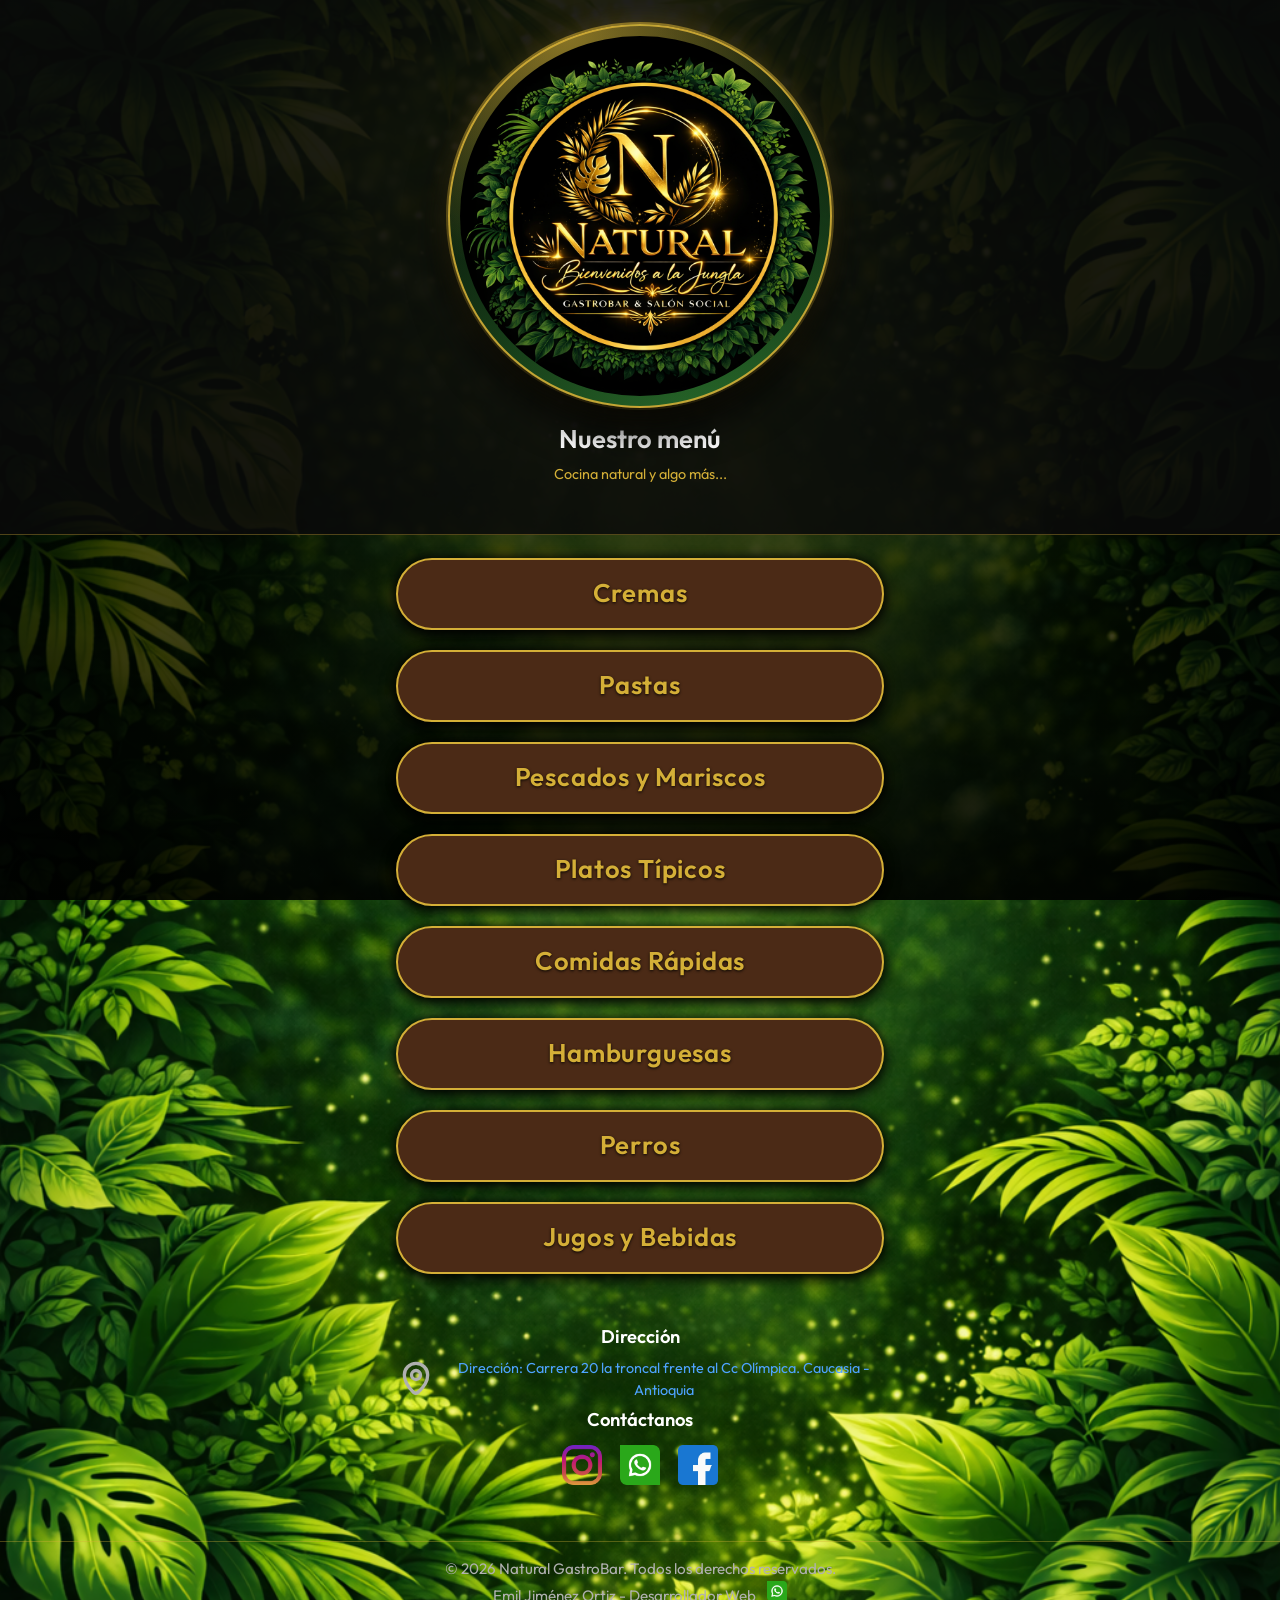
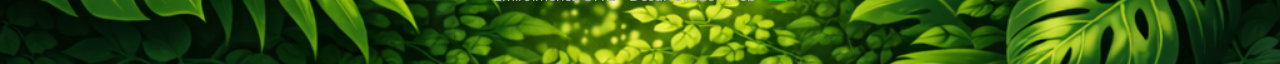
==== index.html @ 2392b092 "Primer Commit" ====
<!DOCTYPE html>
<html lang="es">
<head>
  <meta charset="UTF-8">
  <meta name="viewport" content="width=device-width, initial-scale=1.0">
  <title>Natural Menu — Menú Digital</title>
  <link rel="manifest" href="manifest.json">
  <meta name="theme-color" content="#0a0a0a">
  <meta name="apple-mobile-web-app-capable" content="yes">
  <meta name="apple-mobile-web-app-title" content="Natural GastroBar">
  <meta name="apple-mobile-web-app-status-bar-style" content="black-translucent">
  <link rel="apple-touch-icon" href="image/logo/LogoNaturalGastroBar.png">
  <link rel="stylesheet" href="styles.css">
  <link rel="preconnect" href="https://fonts.googleapis.com">
  <link rel="preconnect" href="https://fonts.gstatic.com" crossorigin>
  <link href="https://fonts.googleapis.com/css2?family=Outfit:wght@300;400;500;600;700&display=swap" rel="stylesheet">
</head>
<body>
  <!-- Botón Instalar App (Android) -->
  <button id="installBtn" class="install-btn" type="button" style="display: none;" aria-label="Instalar aplicación">
    <span class="install-btn-icon" aria-hidden="true">
      <svg viewBox="0 0 24 24" fill="none" stroke="currentColor" stroke-width="2" width="18" height="18"><path d="M21 15v4a2 2 0 0 1-2 2H5a2 2 0 0 1-2-2v-4"/><polyline points="7 10 12 15 17 10"/><line x1="12" y1="15" x2="12" y2="3"/></svg>
    </span>
    Instalar App
  </button>

  <!-- Instrucciones manuales Android (cuando no hay diálogo nativo) -->
  <div id="android-install-hint" class="android-install-hint" style="display: none;" role="dialog" aria-label="Cómo instalar la app">
    <div class="android-install-hint-inner">
      <p><strong>Para instalar Natural GastroBar:</strong></p>
      <p>Abre el <strong>menú de Chrome</strong> (⋮ los tres puntos arriba a la derecha) y elige <strong>«Instalar aplicación»</strong> o <strong>«Añadir a la pantalla de inicio»</strong>.</p>
      <button type="button" class="android-install-hint-close" id="android-install-hint-close" aria-label="Cerrar">Cerrar</button>
    </div>
  </div>

  <!-- Banner instalación iPhone -->
  <div id="ios-install-banner" class="ios-install-banner" style="display: none;" role="dialog" aria-label="Instrucciones para instalar en iPhone">
    <div class="ios-install-content">
      <span class="ios-install-icon" aria-hidden="true">
        <svg viewBox="0 0 24 24" fill="none" stroke="currentColor" stroke-width="2" width="28" height="28"><rect x="5" y="2" width="14" height="20" rx="2" ry="2"/><line x1="12" y1="18" x2="12.01" y2="18"/></svg>
      </span>
      <span>Para instalar <strong>Natural GastroBar</strong> en iPhone:</span>
    </div>
    <div class="ios-install-steps">
      <div class="ios-install-step">
        <span class="ios-install-step-num">1</span>
        <span>Toca <strong>Compartir</strong> <svg class="step-share-icon" viewBox="0 0 24 24" fill="none" stroke="currentColor" stroke-width="2" width="16" height="16"><circle cx="18" cy="5" r="3"/><circle cx="6" cy="12" r="3"/><circle cx="18" cy="19" r="3"/><line x1="8.59" y1="13.51" x2="15.42" y2="17.49"/><line x1="15.41" y1="6.51" x2="8.59" y2="10.49"/></svg></span>
      </div>
      <div class="ios-install-step">
        <span class="ios-install-step-num">2</span>
        <span>Selecciona <strong>«Agregar a inicio»</strong></span>
      </div>
      <div class="ios-install-step">
        <span class="ios-install-step-num">3</span>
        <span>Toca <strong>«Agregar»</strong>. Y así de fácil te llevas nuestro menú.</span>
      </div>
    </div>
    <button type="button" class="ios-install-close" id="ios-install-close" aria-label="Cerrar">×</button>
  </div>

  <header class="main-header">
    <div class="logo-container">
      <h1 class="logo">
        <div class="logo-frame">
          <img src="image/logo/LogoNaturalGastroBar.png" alt="Natural GastroBar" class="logo-img">
        </div>
      </h1>
    </div>
    <h2 class="menu-title">Nuestro menú</h2>
    <p class="menu-tagline">Cocina natural y algo más...</p>
  </header>

  <main class="page-main">
    <!-- Menu Categories: cada categoría abre en página aparte -->
    <section class="menu-categories">
      <a href="categoria.html?cat=cremas" class="category-card">
        <span class="category-label">Cremas</span>
      </a>
      <a href="categoria.html?cat=pastas" class="category-card">
        <span class="category-label">Pastas</span>
      </a>
      <a href="categoria.html?cat=pescados" class="category-card">
        <span class="category-label">Pescados y Mariscos</span>
      </a>
      <a href="categoria.html?cat=tipicos" class="category-card">
        <span class="category-label">Platos Típicos</span>
      </a>
      <a href="categoria.html?cat=rapidas" class="category-card">
        <span class="category-label">Comidas Rápidas</span>
      </a>
      <a href="categoria.html?cat=hamburguesas" class="category-card">
        <span class="category-label">Hamburguesas</span>
      </a>
      <a href="categoria.html?cat=perros" class="category-card">
        <span class="category-label">Perros</span>
      </a>
      <a href="categoria.html?cat=jugos" class="category-card">
        <span class="category-label">Jugos y Bebidas</span>
      </a>
    </section>

    <section class="contact-section">
      <h3 class="contact-title">Dirección</h3>
      <a href="https://maps.app.goo.gl/ojxhmL6VPi9TVXUM7" target="_blank" rel="noopener noreferrer" class="contact-link contact-address" aria-label="Ver ubicación en Google Maps">
        <span class="contact-icon" aria-hidden="true">
          <svg viewBox="0 0 24 24" fill="none" stroke="currentColor" stroke-width="2">
            <path d="M12 2C8.13 2 5 5.13 5 9c0 4.28 3.4 8.31 5.44 10.37a1.99 1.99 0 0 0 2.82 0C15.6 17.31 19 13.28 19 9c0-3.87-3.13-7-7-7z" />
            <circle cx="12" cy="9" r="2.7" />
          </svg>
        </span>
        <span class="contact-address-text">
          Dirección: Carrera 20 la troncal frente al Cc Olímpica. Caucasia - Antioquia
        </span>
      </a>
      <h3 class="contact-title">Contáctanos</h3>
      <div class="contact-links">
        
        <a href="https://www.instagram.com/natural_caucasia/" target="_blank" rel="noopener noreferrer" class="contact-link" aria-label="Instagram">
          <span class="contact-icon">
            <img src="image/Redes/instagram.png" alt="Instagram">
          </span>
        </a>
        <a href="https://wa.me/573136904027" target="_blank" rel="noopener noreferrer" class="contact-link" aria-label="WhatsApp">
          <span class="contact-icon">
            <img src="image/Redes/whatsaap.png" alt="WhatsApp">
          </span>
        </a>
        <span class="contact-link contact-link--disabled" aria-label="Facebook (próximamente)">
        <span class="contact-icon">
          <img src="image/Redes/facebook.png" alt="Facebook (sin enlace por ahora)">
        </span>
        </span>
      </div>
    </section>
  </main>

  <footer class="main-footer">
    <p>© 2026 Natural GastroBar. Todos los derechos reservados.</p>
    <p>
      Emil Jiménez Ortiz - Desarrollador Web
      <a href="https://wa.me/573192364724" target="_blank" rel="noopener noreferrer" class="footer-whatsapp" aria-label="Contactar por WhatsApp">
        <img src="image/Redes/whatsaap.png" alt="WhatsApp">
      </a>
    </p>
  </footer>

  <script src="menu.js"></script>
  <script>
    (function () {
      // Registrar Service Worker
      if ('serviceWorker' in navigator) {
        window.addEventListener('load', function () {
          navigator.serviceWorker.register('sw.js').catch(function () {});
        });
      }

      var installBtn = document.getElementById('installBtn');
      var iosBanner = document.getElementById('ios-install-banner');
      var iosClose = document.getElementById('ios-install-close');

      // Detectar si es iOS (Safari en iPhone/iPad)
      function esIOS() {
        return /iPad|iPhone|iPod/.test(navigator.userAgent) || (navigator.platform === 'MacIntel' && navigator.maxTouchPoints > 1);
      }

      // Mostrar u ocultar banner iOS (solo en móvil, no instalado como PWA)
      function revisarBannerIOS() {
        if (!esIOS()) return;
        if (window.navigator.standalone === true) return;
        if (sessionStorage.getItem('iosInstallBannerCerrado')) return;
        iosBanner.style.display = 'block';
      }

      if (iosClose) {
        iosClose.addEventListener('click', function () {
          iosBanner.style.display = 'none';
          try { sessionStorage.setItem('iosInstallBannerCerrado', '1'); } catch (e) {}
        });
      }

      // Android: botón "Instalar App" (si hay beforeinstallprompt o siempre en Android como fallback)
      var deferredPrompt;
      function esAndroid() {
        return /Android/i.test(navigator.userAgent);
      }

      window.addEventListener('beforeinstallprompt', function (e) {
        e.preventDefault();
        deferredPrompt = e;
        if (installBtn) installBtn.style.display = 'flex';
      });

      window.addEventListener('appinstalled', function () {
        deferredPrompt = null;
        if (installBtn) installBtn.style.display = 'none';
        if (androidHint) androidHint.style.display = 'none';
      });

      // En Android mostrar el botón siempre después de un momento (por si Chrome no dispara beforeinstallprompt)
      if (esAndroid() && installBtn) {
        setTimeout(function () {
          installBtn.style.display = 'flex';
        }, 2000);
      }

      var androidHint = document.getElementById('android-install-hint');
      var androidHintClose = document.getElementById('android-install-hint-close');
      if (androidHintClose) {
        androidHintClose.addEventListener('click', function () {
          if (androidHint) androidHint.style.display = 'none';
        });
      }
      if (androidHint) {
        androidHint.addEventListener('click', function (e) {
          if (e.target === androidHint) androidHint.style.display = 'none';
        });
      }

      if (installBtn) {
        installBtn.addEventListener('click', function () {
          if (deferredPrompt) {
            deferredPrompt.prompt();
            deferredPrompt.userChoice.then(function (result) {
              if (result.outcome === 'accepted') installBtn.style.display = 'none';
              deferredPrompt = null;
            });
          } else if (esAndroid() && androidHint) {
            androidHint.style.display = 'flex';
          }
        });
      }

      // En móvil iOS mostrar banner después de un momento
      if (esIOS() && iosBanner) {
        setTimeout(revisarBannerIOS, 1500);
      }
    })();
  </script>
</body>
</html>
---- styles.css ----
/* ---- Variables (colores Natural GastroBar: dorado + verde sobre negro) ---- */
:root {
  --bg: #0d0d0d;
  --bg-header: #0a0a0a;
  --bg-card: #1a1a1a;
  --btn-primary: #2e7d32;
  --btn-primary-hover: #1b5e20;
  --text: #ffffff;
  --text-muted: #b0b0b0;
  --accent: #d4af37;
  --accent-soft: rgba(212, 175, 55, 0.2);
  --border: #333;
  --border-gold: rgba(212, 175, 55, 0.35);
  --radius: 16px;
  --font: 'Outfit', system-ui, sans-serif;
}

*, *::before, *::after { box-sizing: border-box; }
html { scroll-behavior: smooth; }
body {
  margin: 0;
  font-family: var(--font);
  font-weight: 400;
  font-size: 1rem;
  line-height: 1.5;
  color: var(--text);
  background-color: var(--bg);
  background-image:
    linear-gradient(to bottom, rgba(0, 0, 0, 0.35), rgba(0, 0, 0, 0.9)),
    url("image/fondo/fondoNatural.png");
  background-position: center top;
  background-repeat: no-repeat;
  background-size: cover;
  background-attachment: fixed;
  min-height: 100vh;
  padding-bottom: 2.5rem;
  -webkit-font-smoothing: antialiased;
}

/* ---- Header principal (home) ---- */
.main-header {
  background: rgba(10, 10, 10, 0.85);
  text-align: center;
  padding: 1.5rem 1rem 2rem;
  border-bottom: 1px solid var(--border-gold);
}
.main-header--small {
  padding: 1rem;
}

.page-main {
  padding-bottom: 1.5rem;
}
.logo-container {
  margin-bottom: 0.5rem;
  display: flex;
  justify-content: center;
  align-items: center;
  width: 100%;
}
.logo {
  margin: 0;
  line-height: 0;
  display: flex;
  justify-content: center;
  width: 100%;
}
.logo-frame {
  display: inline-block;
  padding: 10px;
  border-radius: 50%;
  overflow: hidden;
  background:
    radial-gradient(circle at 30% 0, rgba(212, 175, 55, 0.65), transparent 55%),
    radial-gradient(circle at 70% 120%, rgba(46, 125, 50, 0.9), #020202);
  box-shadow:
    0 20px 40px rgba(0, 0, 0, 0.95),
    0 0 0 2px rgba(212, 175, 55, 0.65),
    0 0 25px rgba(212, 175, 55, 0.3);
  border: 2px solid rgba(212, 175, 55, 0.9);
  transform: translateZ(0);
}
.logo a,
.logo-frame {
  text-decoration: none;
  color: inherit;
}
.logo-img {
  display: block;
  width: 100%;
  max-width: 360px;
  height: auto;
  border-radius: 50%;
}
.main-header .logo-frame {
  max-width: min(430px, 92vw);
}
.main-header--small .logo-frame {
  max-width: min(260px, 65vw);
}
@media (min-width: 768px) {
  .main-header .logo-frame {
    max-width: 460px;
  }
  .main-header--small .logo-frame {
    max-width: 280px;
  }
}
.logo-sub {
  margin: 0;
  font-size: 0.85rem;
  color: var(--text-muted);
  font-weight: 400;
}
.menu-title {
  font-size: 1.6rem;
  font-weight: 600;
  margin: 0.75rem 0 0.35rem;
  color: var(--text);
}
.menu-tagline {
  margin: 0 0 1rem;
  font-size: 0.9rem;
  color: var(--accent);
  font-weight: 400;
}
.hours-box {
  background: var(--bg-card);
  border-radius: var(--radius);
  padding: 0.75rem 1rem;
  display: inline-block;
  border: 1px solid var(--border-gold);
}
.hours-title {
  font-size: 0.9rem;
  font-weight: 600;
  margin: 0 0 0.25rem;
  color: var(--text);
}
.hours {
  margin: 0;
  font-size: 0.85rem;
  color: var(--text-muted);
}

.back-link {
  display: inline-block;
  margin-bottom: 0.75rem;
  color: var(--accent);
  text-decoration: none;
  font-size: 0.95rem;
  font-weight: 500;
}
.back-link:hover {
  text-decoration: underline;
}

/* ---- Grid de categorías (botones grandes con iconos) ---- */
.menu-categories {
  display: grid;
  grid-template-columns: 1fr;
  gap: 1rem;
  padding: 1.5rem 1rem;
  max-width: 380px;
  margin: 0 auto;
}
.category-card {
  display: flex;
  flex-direction: column;
  align-items: center;
  justify-content: center;
  gap: 0.5rem;
  padding: 0.95rem 1.25rem;
  background: #4b2a16;
  border-radius: 999px;
  color: var(--accent);
  text-decoration: none;
  font-weight: 600;
  font-size: 1.6rem;
  text-align: center;
  transition: background 0.2s, transform 0.1s, box-shadow 0.2s, border-color 0.2s;
  min-height: 72px;
  border: 2px solid var(--accent);
  box-shadow:
    0 6px 16px rgba(0, 0, 0, 0.9),
    0 0 10px rgba(0, 0, 0, 0.8);
  transform: translateY(-1px);
}
.category-card:hover {
  background: #5c341c;
  transform: translateY(-3px) scale(1.02);
  border-color: var(--accent);
  box-shadow:
    0 10px 24px rgba(0, 0, 0, 0.95),
    0 0 14px rgba(212, 175, 55, 0.45);
}
.category-card:active {
  transform: scale(0.98);
}
.category-icon {
  width: 42px;
  height: 42px;
  flex-shrink: 0;
}
.category-icon svg {
  width: 100%;
  height: 100%;
}
.category-label {
  line-height: 1.2;
  color: var(--accent);
  text-shadow: 0 1px 3px rgba(0, 0, 0, 0.9);
  letter-spacing: 0.03em;
}

/* ---- Sección contacto ---- */
.contact-section {
  padding: 1.5rem 1rem;
  background: transparent;
  margin: 0 1rem var(--radius);
  border-radius: 0;
  max-width: 480px;
  margin-left: auto;
  margin-right: auto;
  margin-bottom: 0.5rem;
  text-align: center;
}
.contact-section--compact {
  margin: 1rem;
}
.contact-title {
  font-size: 1.15rem;
  font-weight: 600;
  margin: 0 0 0.5rem;
  color: var(--text);
}
.contact-title + .contact-title {
  margin-top: 1rem;
}
.contact-link {
  display: inline-flex;
  align-items: center;
  gap: 0.5rem;
  color: var(--text-muted);
  text-decoration: none;
  font-size: 0.9rem;
  transition: color 0.2s;
}
.contact-link:hover {
  color: var(--accent);
}
.contact-address {
  margin-bottom: 0.25rem;
}
.contact-address-text {
  margin: 0;
  font-size: 0.9rem;
  color: #4ea3ff;
}
.contact-icon {
  width: 40px;
  height: 40px;
  flex-shrink: 0;
  overflow: hidden;
  font-size: 0;
}
.contact-icon svg {
  width: 100%;
  height: 100%;
}
.contact-icon img {
  display: block;
  width: 100%;
  height: 100%;
  object-fit: contain;
}
.contact-links {
  display: flex;
  justify-content: center;
  gap: 1.1rem;
  margin-top: 0.75rem;
}

/* ---- Footer ---- */
.main-footer {
  text-align: center;
  padding: 1rem;
  font-size: 0.95rem;
  color: var(--text-muted);
  border-top: 1px solid var(--border-gold);
}
.main-footer p {
  margin: 0;
}

.footer-whatsapp {
  display: inline-flex;
  align-items: center;
  margin-left: 0.5rem;
}
.footer-whatsapp img {
  width: 20px;
  height: 20px;
  display: block;
}

/* ---- FAB Contáctame (verde en armonía con el logo) ---- */
.cart-fab {
  position: fixed;
  bottom: 1.5rem;
  right: 1rem;
  display: flex;
  align-items: center;
  gap: 0.5rem;
  padding: 0.75rem 1.25rem;
  background: var(--btn-primary);
  color: #fff;
  text-decoration: none;
  font-weight: 600;
  font-size: 0.9rem;
  border-radius: 999px;
  box-shadow: 0 4px 14px rgba(46, 125, 50, 0.45);
  z-index: 100;
  transition: transform 0.2s, box-shadow 0.2s, background 0.2s;
  border: 1px solid rgba(212, 175, 55, 0.4);
}
.cart-fab:hover {
  transform: scale(1.05);
  background: var(--btn-primary-hover);
  box-shadow: 0 6px 18px rgba(46, 125, 50, 0.5);
}
.cart-fab-icon {
  width: 22px;
  height: 22px;
}
.cart-fab-icon svg {
  width: 100%;
  height: 100%;
}

.cart-bar {
  position: fixed;
  right: 1rem;
  bottom: 1.5rem;
  padding: 0;
  display: flex;
  justify-content: flex-end;
  pointer-events: none;
  z-index: 120;
}
.cart-bar-button {
  pointer-events: auto;
  display: inline-flex;
  align-items: center;
  justify-content: center;
  width: 52px;
  height: 52px;
  padding: 0;
  border-radius: 50%;
  border: 1px solid var(--accent);
  background: radial-gradient(circle at 30% 20%, #2fe36f, #1ebe5d);
  color: #fff;
  font-family: var(--font);
  font-size: 0.85rem;
  font-weight: 600;
  cursor: pointer;
  box-shadow: 0 4px 14px rgba(0, 0, 0, 0.85);
}
.cart-bar-icon {
  font-size: 1.6rem;
}

/* ---- Página de categoría (listado de platos) ---- */
.page-categoria .main-header {
  border-bottom: none;
}
.category-page-main {
  max-width: 560px;
  margin: 0 auto;
  padding: 1.5rem 1rem 2rem;
}
.category-page-title {
  font-size: 1.5rem;
  font-weight: 600;
  margin: 0 0 1.25rem;
  color: var(--accent);
  padding-bottom: 0.5rem;
  border-bottom: 1px solid var(--border-gold);
}
.loading-msg {
  color: var(--text-muted);
  font-size: 0.95rem;
}
.loading-msg a {
  color: var(--accent);
}
.category-extra {
  margin-top: 1rem;
  font-size: 0.9rem;
  color: var(--text-muted);
}
.plate-list {
  list-style: none;
  margin: 0;
  padding: 0;
}
.plate {
  list-style: none;
  display: flex;
  flex-direction: column;
  gap: 0.55rem;
  padding: 0.9rem 0.9rem 0.8rem;
  margin-bottom: 1rem;
  border-radius: 16px;
  background: rgba(10, 10, 10, 0.6);
  border: 1px solid var(--border-gold);
  box-shadow: 0 6px 18px rgba(0, 0, 0, 0.75);
  font-size: 0.95rem;
}
.plate:last-child {
  margin-bottom: 0;
}
.plate-header {
  display: flex;
  align-items: baseline;
  justify-content: space-between;
  gap: 0.75rem;
}
.plate-name {
  font-weight: 600;
  font-size: 1.35rem;
  color: var(--text);
}
.plate-price {
  font-weight: 700;
  font-size: 1.2rem;
  color: var(--accent);
  white-space: nowrap;
}
.plate-desc {
  grid-column: 1 / -1;
  font-size: 0.8rem;
  color: var(--text-muted);
  margin-top: -0.1rem;
}
.plate-media {
  grid-column: 1 / -1;
  margin-top: 0.4rem;
}
.plate-media img {
  width: 100%;
  max-height: 180px;
  object-fit: cover;
  border-radius: 12px;
  border: 1px solid var(--border-gold);
}
.plate-add {
  align-self: flex-end;
  margin-top: 0.15rem;
  display: inline-flex;
  align-items: center;
  gap: 0.4rem;
  padding: 0.35rem 0.9rem;
  border-radius: 999px;
  border: 1px solid rgba(255, 255, 255, 0.15);
  background: linear-gradient(135deg, #25d366, #1ebe5d);
  color: #fff;
  font-family: var(--font);
  font-size: 0.85rem;
  font-weight: 600;
  cursor: pointer;
  transition: background 0.15s, transform 0.1s, box-shadow 0.15s;
  box-shadow: 0 3px 10px rgba(0, 0, 0, 0.6);
}
.plate-add:hover {
  background: linear-gradient(135deg, #2fe36f, #1ebe5d);
  transform: translateY(-1px);
  box-shadow: 0 4px 13px rgba(0, 0, 0, 0.7);
}
.plate-add-icon {
  width: 18px;
  height: 18px;
  display: flex;
  align-items: center;
  justify-content: center;
}
.plate-add-icon svg {
  width: 100%;
  height: 100%;
}
.plate-add-label {
  display: inline-block;
}

.cart-panel {
  position: fixed;
  inset: 0;
  display: flex;
  align-items: center;
  justify-content: center;
  background: rgba(0, 0, 0, 0.65);
  z-index: 130;
}
.cart-panel-inner {
  width: 100%;
  max-width: 420px;
  margin: 0 1.25rem;
  padding: 0.75rem 0.9rem 0.85rem;
  border-radius: 14px;
  background: rgba(15, 15, 15, 0.95);
  border: 1px solid var(--border-gold);
  box-shadow: 0 10px 30px rgba(0, 0, 0, 0.9);
}
.cart-panel-header {
  display: flex;
  align-items: center;
  justify-content: space-between;
  margin-bottom: 0.4rem;
}
.cart-panel-title {
  margin: 0;
  font-size: 0.95rem;
  font-weight: 600;
  color: var(--accent);
}
.cart-panel-close {
  border: none;
  background: transparent;
  color: var(--text-muted);
  font-size: 1.1rem;
  cursor: pointer;
}
.cart-items {
  list-style: none;
  margin: 0;
  padding: 0;
  max-height: 220px;
  overflow-y: auto;
}
.cart-item {
  display: flex;
  flex-direction: column;
  gap: 0.25rem;
  padding: 0.3rem 0;
  border-bottom: 1px solid rgba(255, 255, 255, 0.06);
}
.cart-item:last-child {
  border-bottom: none;
}
.cart-item-name {
  font-size: 0.9rem;
}
.cart-item-controls {
  display: flex;
  align-items: center;
  gap: 0.4rem;
  font-size: 0.85rem;
}
.cart-item-btn {
  border: 1px solid rgba(255, 255, 255, 0.2);
  background: rgba(40, 40, 40, 0.9);
  color: #fff;
  width: 24px;
  height: 24px;
  display: flex;
  align-items: center;
  justify-content: center;
  border-radius: 6px;
  cursor: pointer;
  font-size: 0.8rem;
  padding: 0;
}
.cart-item-qty {
  min-width: 18px;
  text-align: center;
}
.cart-item-subtotal {
  margin-left: auto;
  font-weight: 600;
  color: var(--accent);
}
.cart-item-empty {
  font-size: 0.85rem;
  color: var(--text-muted);
}
.cart-panel-footer {
  display: flex;
  align-items: center;
  gap: 0.5rem;
  margin-top: 0.6rem;
}
.cart-panel-total-label {
  font-size: 0.85rem;
}
.cart-panel-total-value {
  font-size: 0.95rem;
  font-weight: 600;
  color: var(--accent);
}
.cart-panel-send {
  margin-left: auto;
  padding: 0.35rem 0.9rem;
  border-radius: 999px;
  border: none;
  background: #25d366;
  color: #fff;
  font-family: var(--font);
  font-size: 0.85rem;
  font-weight: 600;
  cursor: pointer;
}
.cart-panel-send:hover {
  background: #1ebe5d;
}

/* ---- PWA: botón Instalar (Android) y banner iOS ---- */
.install-btn {
  display: none;
  position: fixed;
  top: 10px;
  right: 10px;
  z-index: 1000;
  padding: 10px 20px;
  border-radius: 25px;
  font-weight: 600;
  font-family: var(--font);
  font-size: 0.95rem;
  box-shadow: 0 4px 15px rgba(0, 0, 0, 0.3);
  color: #000;
  background: var(--accent);
  border: none;
  cursor: pointer;
  align-items: center;
  gap: 8px;
}
.install-btn:hover {
  background: #c4a028;
  color: #000;
}
.install-btn-icon {
  display: inline-flex;
  line-height: 0;
}

/* Instrucciones manuales Android (overlay) */
.android-install-hint {
  display: none;
  position: fixed;
  inset: 0;
  z-index: 1001;
  background: rgba(0, 0, 0, 0.75);
  align-items: center;
  justify-content: center;
  padding: 1rem;
  box-sizing: border-box;
}
.android-install-hint-inner {
  background: var(--bg-card);
  border: 1px solid var(--border-gold);
  border-radius: var(--radius);
  padding: 1.25rem;
  max-width: 320px;
  box-shadow: 0 8px 32px rgba(0, 0, 0, 0.5);
}
.android-install-hint-inner p {
  margin: 0 0 0.75rem;
  font-size: 0.95rem;
  color: var(--text);
  line-height: 1.45;
}
.android-install-hint-inner p:last-of-type {
  margin-bottom: 1rem;
}
.android-install-hint-inner strong {
  color: var(--accent);
}
.android-install-hint-close {
  display: block;
  width: 100%;
  padding: 0.5rem 1rem;
  border-radius: 999px;
  border: 1px solid var(--border-gold);
  background: transparent;
  color: var(--accent);
  font-family: var(--font);
  font-weight: 600;
  font-size: 0.9rem;
  cursor: pointer;
}
.android-install-hint-close:hover {
  background: var(--accent-soft);
}

.ios-install-banner {
  position: fixed;
  bottom: 0;
  left: 0;
  right: 0;
  z-index: 1000;
  background: rgba(10, 10, 10, 0.97);
  border-top: 2px solid var(--border-gold);
  padding: 1rem 1rem 1.25rem;
  box-shadow: 0 -4px 20px rgba(0, 0, 0, 0.4);
}
.ios-install-content {
  display: flex;
  align-items: center;
  gap: 0.75rem;
  margin-bottom: 0.75rem;
  font-size: 0.95rem;
  color: var(--text);
}
.ios-install-content strong {
  color: var(--accent);
}
.ios-install-icon {
  flex-shrink: 0;
  color: var(--accent);
}
.ios-install-steps {
  display: flex;
  flex-direction: column;
  gap: 0.5rem;
}
.ios-install-step {
  display: flex;
  align-items: flex-start;
  gap: 0.6rem;
  font-size: 0.9rem;
  color: var(--text-muted);
}
.ios-install-step strong {
  color: var(--text);
}
.ios-install-step-num {
  flex-shrink: 0;
  width: 1.4rem;
  height: 1.4rem;
  border-radius: 50%;
  background: var(--accent);
  color: #000;
  font-weight: 700;
  font-size: 0.8rem;
  display: inline-flex;
  align-items: center;
  justify-content: center;
}
.step-share-icon {
  vertical-align: middle;
  margin-left: 2px;
}
.ios-install-close {
  position: absolute;
  top: 0.5rem;
  right: 0.75rem;
  background: none;
  border: none;
  color: var(--text-muted);
  font-size: 1.5rem;
  line-height: 1;
  cursor: pointer;
  padding: 0.25rem;
}
.ios-install-banner {
  position: fixed;
  bottom: 0;
  left: 0;
  right: 0;
  z-index: 1000;
  background: rgba(10, 10, 10, 0.97);
  border-top: 2px solid var(--border-gold);
  padding: 1rem 1rem 1.25rem 1rem;
  padding-right: 2.5rem;
  box-shadow: 0 -4px 20px rgba(0, 0, 0, 0.4);
}
.ios-install-close {
  position: absolute;
  top: 0.5rem;
  right: 0.75rem;
  background: none;
  border: none;
  color: var(--text-muted);
  font-size: 1.5rem;
  line-height: 1;
  cursor: pointer;
  padding: 0.25rem;
}
.ios-install-close:hover {
  color: var(--text);
}

/* ---- Responsive ---- */
@media (max-width: 380px) {
  .menu-categories { gap: 0.75rem; padding: 1rem; }
  .category-card { padding: 1rem 0.5rem; font-size: 0.85rem; min-height: 88px; }
  .category-icon { width: 36px; height: 36px; }
}
@media (min-width: 768px) {
  .menu-categories { max-width: 520px; gap: 1.25rem; }
  .contact-section { max-width: 520px; }
  .category-page-main { padding: 2rem 1.5rem; }
}
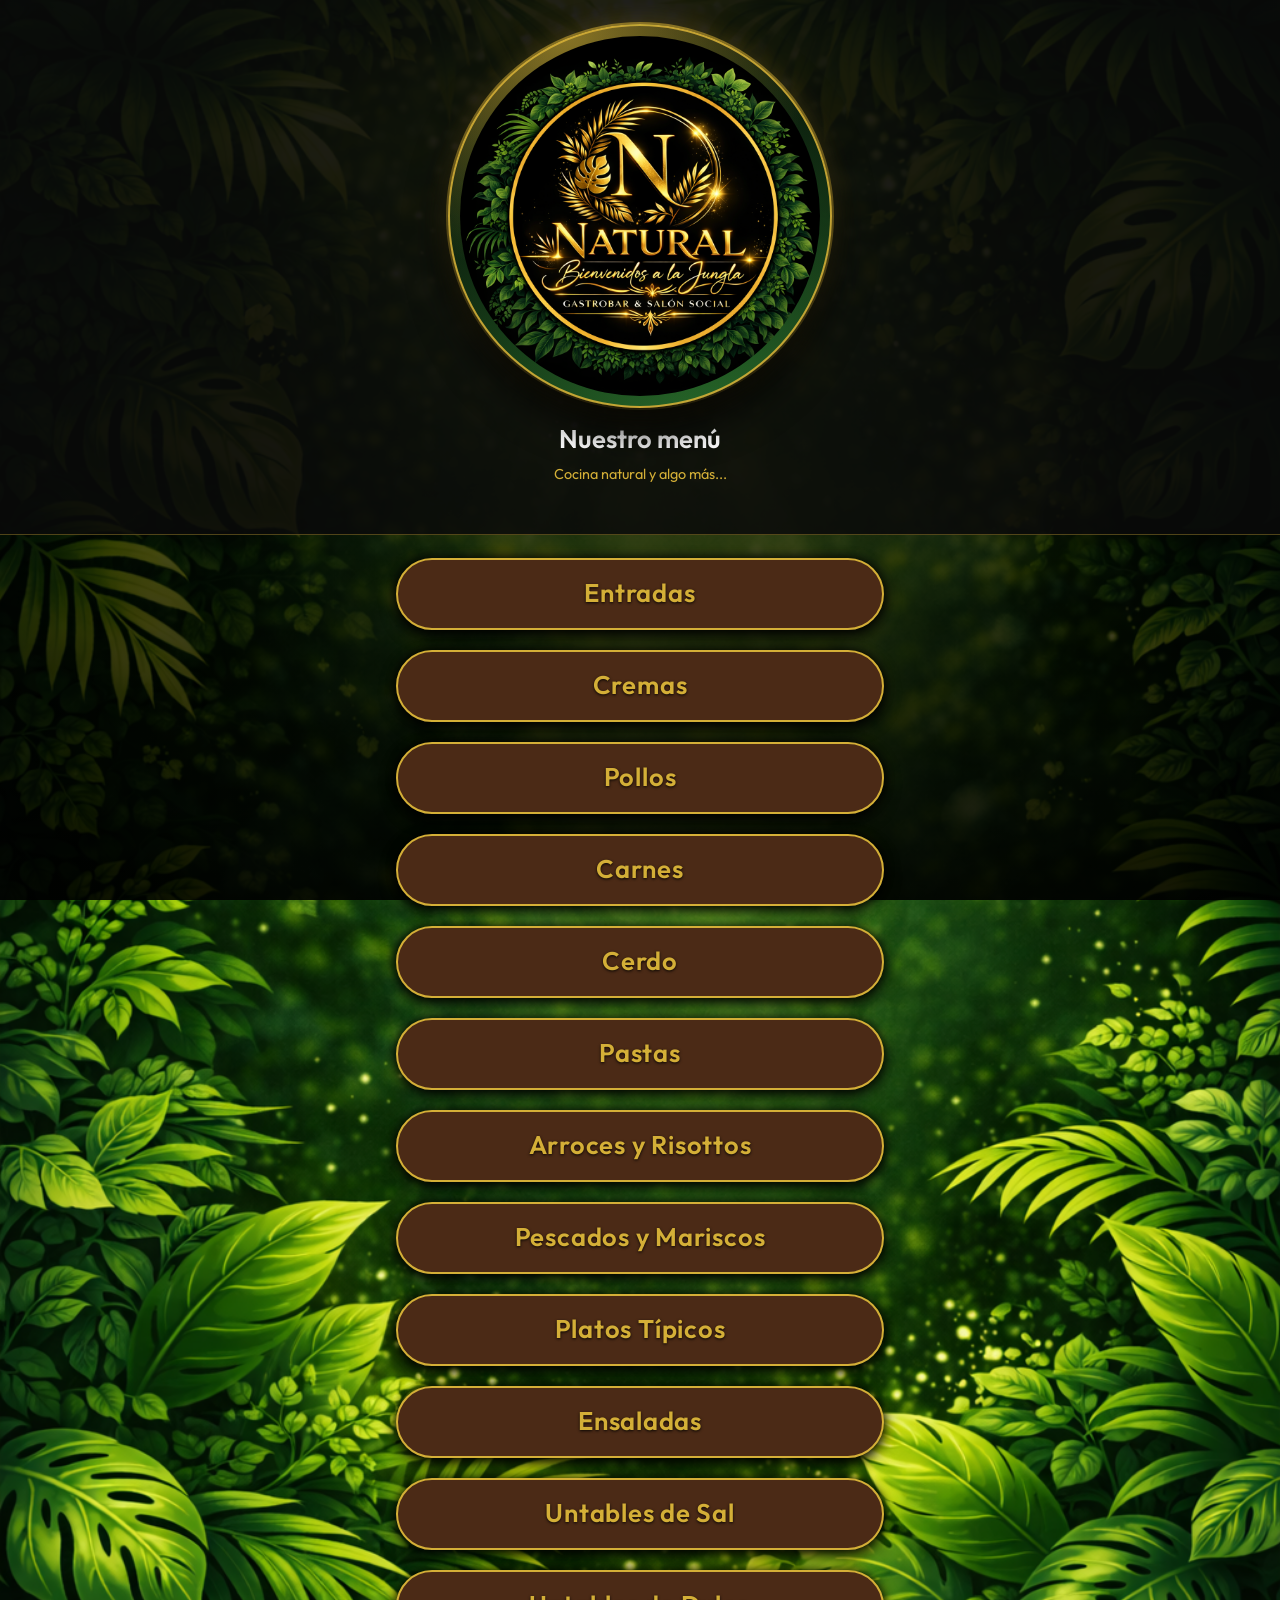
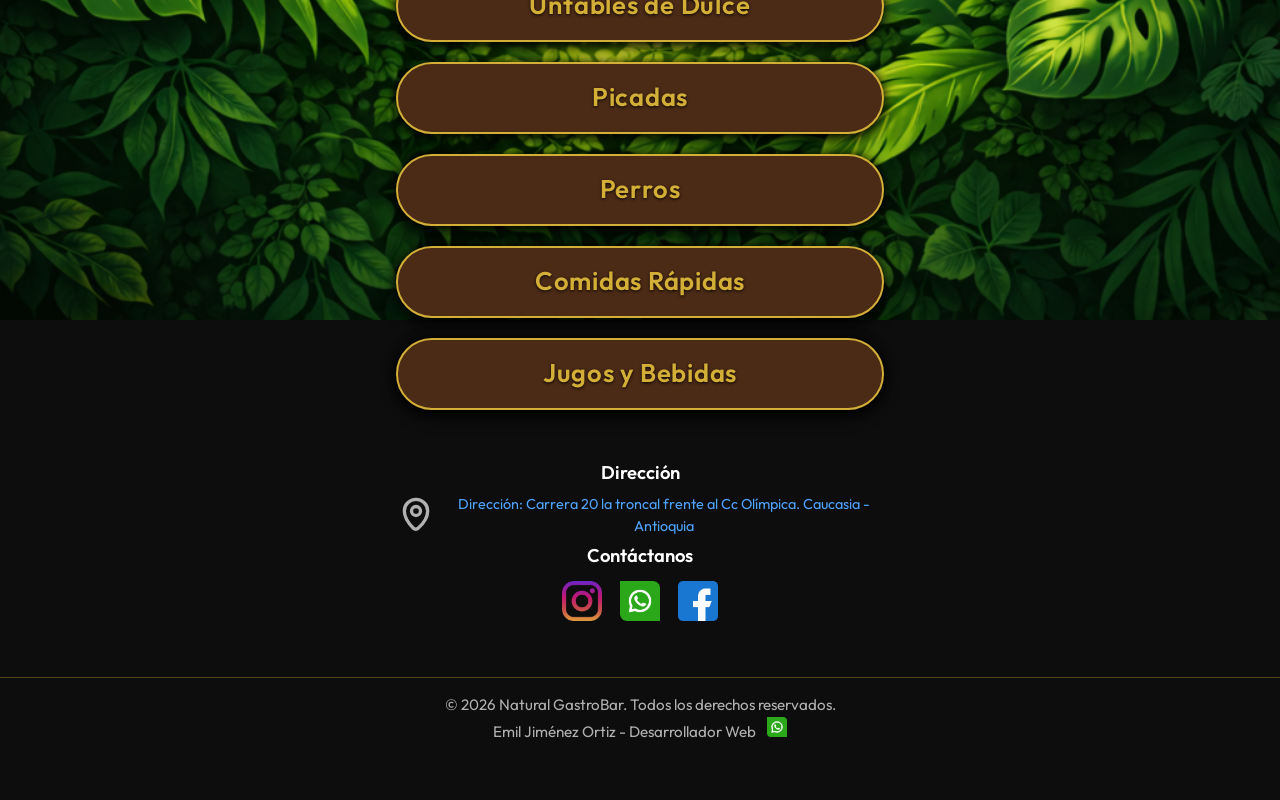
==== commit 91d97f6d: "Commit 040326" ====
--- a/index.html
+++ b/index.html
@@ -73,26 +73,50 @@
   <main class="page-main">
     <!-- Menu Categories: cada categoría abre en página aparte -->
     <section class="menu-categories">
+      <a href="categoria.html?cat=entradas" class="category-card">
+        <span class="category-label">Entradas</span>
+      </a>
       <a href="categoria.html?cat=cremas" class="category-card">
         <span class="category-label">Cremas</span>
       </a>
+      <a href="categoria.html?cat=pollos" class="category-card">
+        <span class="category-label">Pollos</span>
+      </a>
+      <a href="categoria.html?cat=carnes" class="category-card">
+        <span class="category-label">Carnes</span>
+      </a>
+      <a href="categoria.html?cat=cerdo" class="category-card">
+        <span class="category-label">Cerdo</span>
+      </a>
       <a href="categoria.html?cat=pastas" class="category-card">
         <span class="category-label">Pastas</span>
       </a>
+      <a href="categoria.html?cat=arroces" class="category-card">
+        <span class="category-label">Arroces y Risottos</span>
+      </a>
       <a href="categoria.html?cat=pescados" class="category-card">
         <span class="category-label">Pescados y Mariscos</span>
       </a>
       <a href="categoria.html?cat=tipicos" class="category-card">
         <span class="category-label">Platos Típicos</span>
       </a>
+      <a href="categoria.html?cat=ensaladas" class="category-card">
+        <span class="category-label">Ensaladas</span>
+      </a>
+      <a href="categoria.html?cat=untablesSal" class="category-card">
+        <span class="category-label">Untables de Sal</span>
+      </a>
+      <a href="categoria.html?cat=untablesDulce" class="category-card">
+        <span class="category-label">Untables de Dulce</span>
+      </a>
+      <a href="categoria.html?cat=picadas" class="category-card">
+        <span class="category-label">Picadas</span>
+      </a>
+      <a href="categoria.html?cat=perros" class="category-card">
+        <span class="category-label">Perros</span>
+      </a>
       <a href="categoria.html?cat=rapidas" class="category-card">
         <span class="category-label">Comidas Rápidas</span>
-      </a>
-      <a href="categoria.html?cat=hamburguesas" class="category-card">
-        <span class="category-label">Hamburguesas</span>
-      </a>
-      <a href="categoria.html?cat=perros" class="category-card">
-        <span class="category-label">Perros</span>
       </a>
       <a href="categoria.html?cat=jugos" class="category-card">
         <span class="category-label">Jugos y Bebidas</span>
@@ -158,6 +182,14 @@
       var iosBanner = document.getElementById('ios-install-banner');
       var iosClose = document.getElementById('ios-install-close');
 
+      // Detectar si la app ya está instalada / en modo standalone (Android o iOS)
+      function esStandalone() {
+        var mql = window.matchMedia && window.matchMedia('(display-mode: standalone)');
+        var byDisplayMode = mql && mql.matches;
+        var byNavigator = window.navigator && window.navigator.standalone === true;
+        return !!(byDisplayMode || byNavigator);
+      }
+
       // Detectar si es iOS (Safari en iPhone/iPad)
       function esIOS() {
         return /iPad|iPhone|iPod/.test(navigator.userAgent) || (navigator.platform === 'MacIntel' && navigator.maxTouchPoints > 1);
@@ -166,7 +198,7 @@
       // Mostrar u ocultar banner iOS (solo en móvil, no instalado como PWA)
       function revisarBannerIOS() {
         if (!esIOS()) return;
-        if (window.navigator.standalone === true) return;
+        if (esStandalone()) return;
         if (sessionStorage.getItem('iosInstallBannerCerrado')) return;
         iosBanner.style.display = 'block';
       }
@@ -187,7 +219,7 @@
       window.addEventListener('beforeinstallprompt', function (e) {
         e.preventDefault();
         deferredPrompt = e;
-        if (installBtn) installBtn.style.display = 'flex';
+        if (installBtn && !esStandalone()) installBtn.style.display = 'flex';
       });
 
       window.addEventListener('appinstalled', function () {
@@ -197,7 +229,7 @@
       });
 
       // En Android mostrar el botón siempre después de un momento (por si Chrome no dispara beforeinstallprompt)
-      if (esAndroid() && installBtn) {
+      if (esAndroid() && installBtn && !esStandalone()) {
         setTimeout(function () {
           installBtn.style.display = 'flex';
         }, 2000);
@@ -224,7 +256,7 @@
               if (result.outcome === 'accepted') installBtn.style.display = 'none';
               deferredPrompt = null;
             });
-          } else if (esAndroid() && androidHint) {
+          } else if (esAndroid() && androidHint && !esStandalone()) {
             androidHint.style.display = 'flex';
           }
         });
--- a/styles.css
+++ b/styles.css
@@ -399,6 +399,56 @@
   font-size: 0.9rem;
   color: var(--text-muted);
 }
+.jugos-pricing-card {
+  margin-top: 1.25rem;
+  padding: 1rem 0.9rem 0.9rem;
+  border-radius: 16px;
+  background: radial-gradient(circle at 0 0, rgba(212, 175, 55, 0.2), transparent 55%), rgba(10, 10, 10, 0.9);
+  border: 1px solid var(--border-gold);
+  box-shadow: 0 8px 24px rgba(0, 0, 0, 0.85);
+}
+.jugos-pricing-title {
+  margin: 0 0 0.75rem;
+  font-size: 1.05rem;
+  font-weight: 600;
+  color: var(--accent);
+}
+.jugos-pricing-options {
+  display: flex;
+  gap: 0.75rem;
+  margin-bottom: 0.6rem;
+}
+.jugos-price-pill {
+  flex: 1;
+  border-radius: 999px;
+  padding: 0.5rem 0.9rem;
+  display: flex;
+  flex-direction: column;
+  align-items: center;
+  justify-content: center;
+  background: linear-gradient(135deg, rgba(255, 255, 255, 0.06), rgba(255, 255, 255, 0.02));
+  border: 1px solid rgba(212, 175, 55, 0.6);
+  box-shadow: 0 4px 12px rgba(0, 0, 0, 0.85);
+}
+.jugos-price-pill--milk {
+  background: linear-gradient(135deg, rgba(79, 195, 247, 0.23), rgba(25, 118, 210, 0.15));
+}
+.jugos-price-label {
+  font-size: 0.8rem;
+  text-transform: uppercase;
+  letter-spacing: 0.06em;
+  color: var(--text-muted);
+}
+.jugos-price-value {
+  font-size: 1.1rem;
+  font-weight: 700;
+  color: var(--accent);
+}
+.jugos-pricing-note {
+  margin: 0;
+  font-size: 0.8rem;
+  color: var(--text-muted);
+}
 .plate-list {
   list-style: none;
   margin: 0;
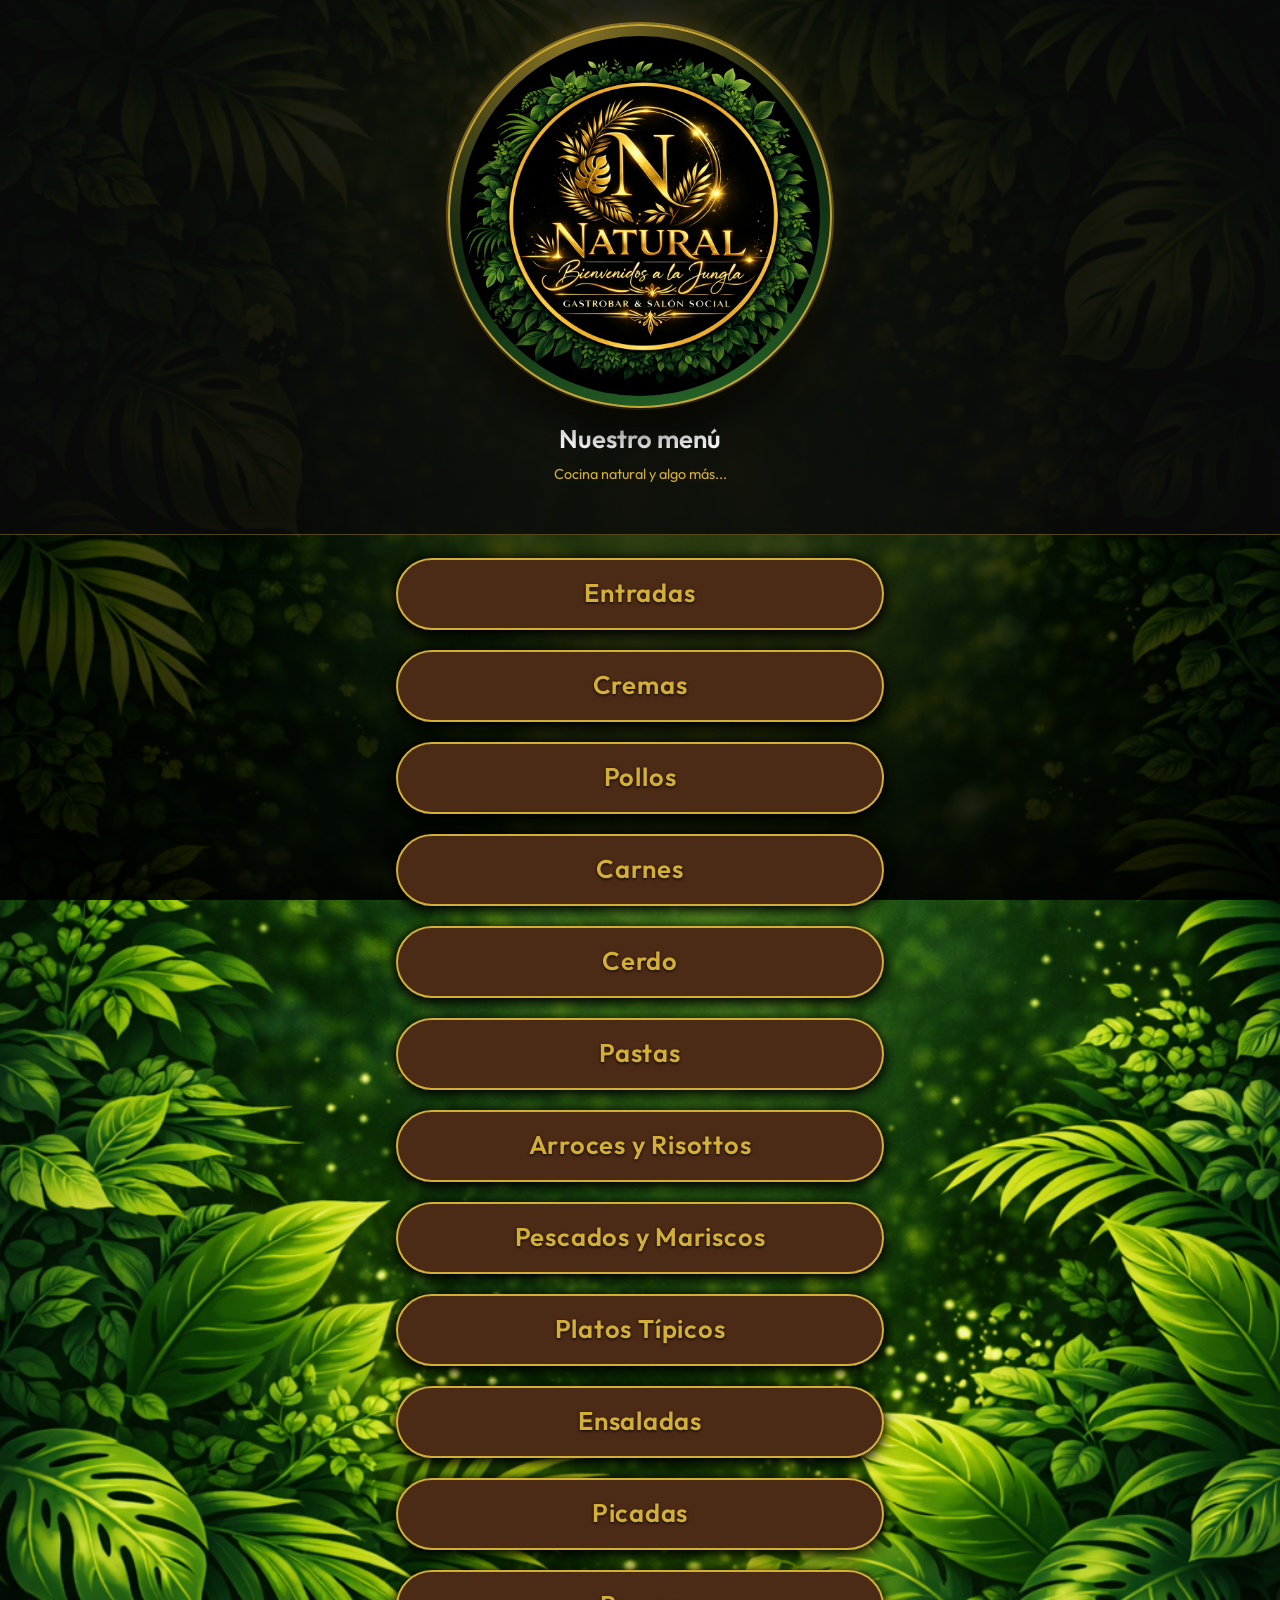
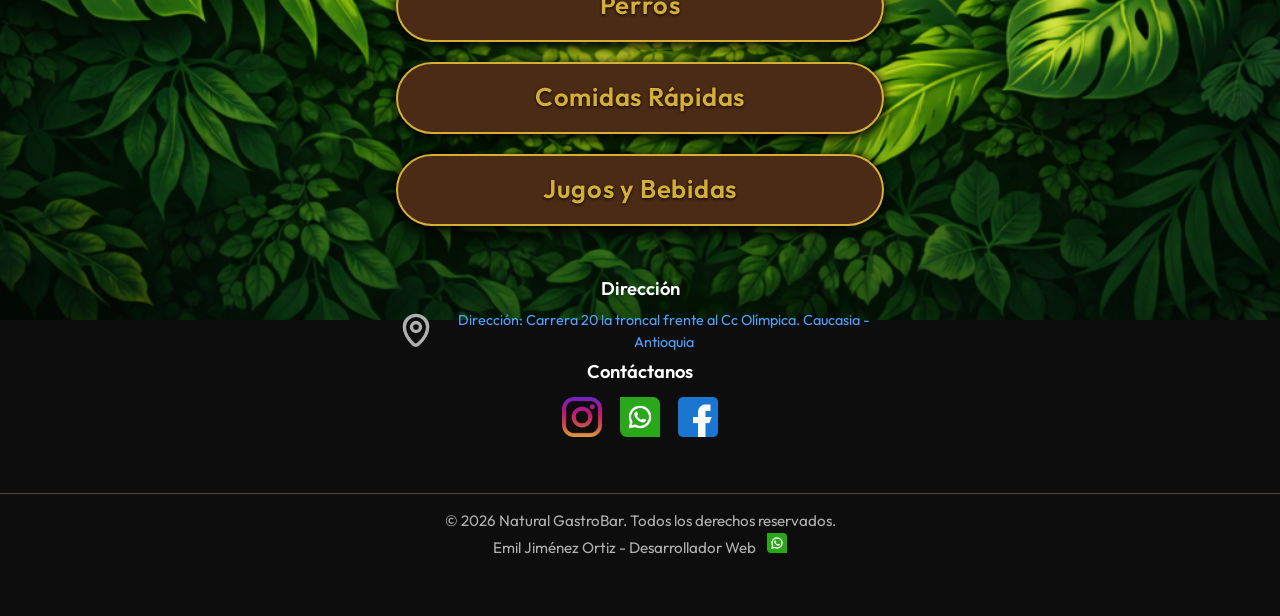
==== commit ea00c07e: "Commit 230526" ====
--- a/index.html
+++ b/index.html
@@ -103,12 +103,6 @@
       <a href="categoria.html?cat=ensaladas" class="category-card">
         <span class="category-label">Ensaladas</span>
       </a>
-      <a href="categoria.html?cat=untablesSal" class="category-card">
-        <span class="category-label">Untables de Sal</span>
-      </a>
-      <a href="categoria.html?cat=untablesDulce" class="category-card">
-        <span class="category-label">Untables de Dulce</span>
-      </a>
       <a href="categoria.html?cat=picadas" class="category-card">
         <span class="category-label">Picadas</span>
       </a>
--- a/styles.css
+++ b/styles.css
@@ -488,21 +488,46 @@
   white-space: nowrap;
 }
 .plate-desc {
-  grid-column: 1 / -1;
   font-size: 0.8rem;
   color: var(--text-muted);
   margin-top: -0.1rem;
 }
+/* Marco de imagen en celular: proporción según orientación (clases vía JS) */
 .plate-media {
-  grid-column: 1 / -1;
-  margin-top: 0.4rem;
-}
-.plate-media img {
-  width: 100%;
-  max-height: 180px;
-  object-fit: cover;
+  width: 100%;
+  aspect-ratio: 4 / 3;
+  height: auto;
+  flex-shrink: 0;
+  display: flex;
+  justify-content: center;
+  align-items: center;
+  background: rgba(0, 0, 0, 0.25);
   border-radius: 12px;
   border: 1px solid var(--border-gold);
+  overflow: hidden;
+}
+.plate-media--landscape {
+  aspect-ratio: 4 / 3;
+}
+.plate-media--portrait {
+  width: 100%;
+  max-height: min(75vh, 520px);
+}
+.plate-media img {
+  width: 100%;
+  height: 100%;
+  max-width: 100%;
+  max-height: 100%;
+  object-position: center;
+  display: block;
+  image-orientation: from-image;
+}
+.plate-media--landscape img {
+  object-fit: contain;
+}
+/* Verticales: llenan toda la tarjeta */
+.plate-media--portrait img {
+  object-fit: cover;
 }
 .plate-add {
   align-self: flex-end;
@@ -844,9 +869,16 @@
   .menu-categories { gap: 0.75rem; padding: 1rem; }
   .category-card { padding: 1rem 0.5rem; font-size: 0.85rem; min-height: 88px; }
   .category-icon { width: 36px; height: 36px; }
+  .category-page-main { padding: 1rem 0.75rem 1.75rem; }
+  .plate { padding: 0.75rem; margin-bottom: 0.85rem; }
+  .plate-name { font-size: 1.15rem; }
+  .plate-price { font-size: 1.05rem; }
+  .plate-media--portrait { max-height: min(68vh, 400px); }
 }
 @media (min-width: 768px) {
   .menu-categories { max-width: 520px; gap: 1.25rem; }
   .contact-section { max-width: 520px; }
   .category-page-main { padding: 2rem 1.5rem; }
-}
+  .plate-media--landscape { max-height: 280px; }
+  .plate-media--portrait { max-height: 360px; }
+}
